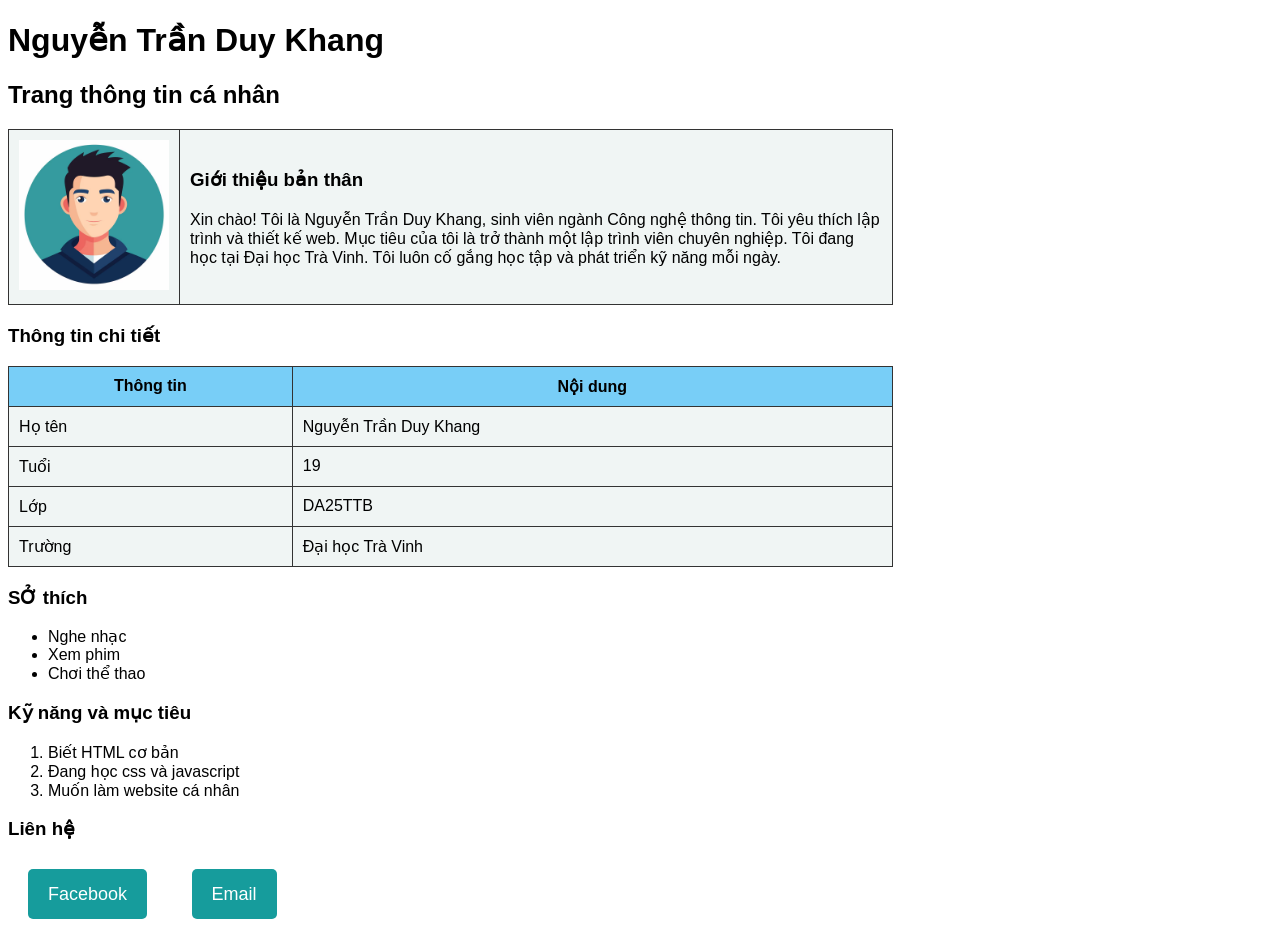
==== index.html @ e77db9da "fixed" ====
<!DOCTYPE html>
<html lang="en">
<head>
    <meta charset="UTF-8">
    <meta name="viewport" content="width=device-width, initial-scale=1.0">
    <title>myinfor</title>
    <link rel="stylesheet" href="style.css">
</head>
<body>
        <!-- tiêu đề -->
        <h1>Nguyễn Trần Duy Khang</h1>
        <h2>Trang thông tin cá nhân</h2>
        <!-- ảnh và thông tin -->
        <table border="1">
            <tbody>
                <tr>
                    <td class="avt">
                        <img src="assets/img/male-face-avatar-icon-set-flat-design-social-media-profiles_1281173-3806.avif" alt="avt">
                    </td>
    
                    <td class="infor">
                        <h3>Giới thiệu bản thân</h3>
    
                        <p>Xin chào! Tôi là Nguyễn Trần Duy Khang, sinh viên ngành Công nghệ thông tin. Tôi yêu thích lập trình và thiết kế web. Mục tiêu của tôi là trở thành một lập trình viên chuyên nghiệp.
    Tôi đang học tại Đại học Trà Vinh. Tôi luôn cố gắng học tập và phát triển kỹ năng mỗi ngày.</p>
                    </td>
                </tr>
            </tbody>
        </table>
        <!-- bảng thông tin -->
            <h3>Thông tin chi tiết</h3>
            <table border="1">
                <tbody>
                    <tr>
                        <th>Thông tin</th>
                        <th>Nội dung</th>
                    </tr>
                    <tr>
                        <td>Họ tên</td>
                        <td>Nguyễn Trần Duy Khang</td>
                    </tr>
                    <tr>
                        <td>Tuổi</td>
                        <td>19</td>
                    </tr>
                    <tr>
                        <td>Lớp</td>
                        <td>DA25TTB</td>
                    </tr>
                    <tr>
                        <td>Trường</td>
                        <td>Đại học Trà Vinh</td>
                    </tr>
                </tbody>
            </table>
            <!-- SỞ thích -->
             <h3>SỞ thích</h3>
             <ul>
                <li>Nghe nhạc</li>
                <li>Xem phim</li>
                <li>Chơi thể thao</li>
             </ul>
             <!-- Kỹ năng -->
              <h3>Kỹ năng và mục tiêu</h3>
              <ol>
                <li>Biết HTML cơ bản</li>
                <li>Đang học css và javascript</li>
                <li>Muốn làm website cá nhân</li>
              </ol>
              <!-- liên hệ -->
               <h3>Liên hệ</h3>
                <button class="social">
                     <a href="#">Facebook</a>
                </button>
                <button class="social">
                     <a href="#">Email</a>
                </button>
</body>
</html>
---- style.css ----
body{
    font-family: Arial, sans-serif;
}

table{
    width: 70%;
    border-collapse: collapse;
    margin-bottom: 20px;
}

table, th, td{
    border: 1px solid #333;
}

th{
    background-color: #78cef7;
}
td{
    background-color: #f0f5f4;
}
td:hover{
    background-color: rgb(96, 173, 218);
}

th, td{
    padding: 10px;
}

.main-infor{
    border-radius: 10px;
    overflow: hidden;
}

img{
    width: 150px;
    height: 150px;
    object-fit: cover;
}

.social{
    color: #f2f2f2;
    height: 50px;
    border-radius: 5px;
    margin: 10px 20px;
    cursor: pointer;
    border: 1px solid #ddd;
    background-color: #169c9c;
    padding: 10px 20px;
    transition: 0.3s;
    font-size: 18px;
    border: none;
}
.social:hover{
    background: #0eb994;
    transform: scale(1.05);
}

.container{
    background-color: #f0a3a3;
}
a{
    text-decoration: none;
    color: #fff;
}
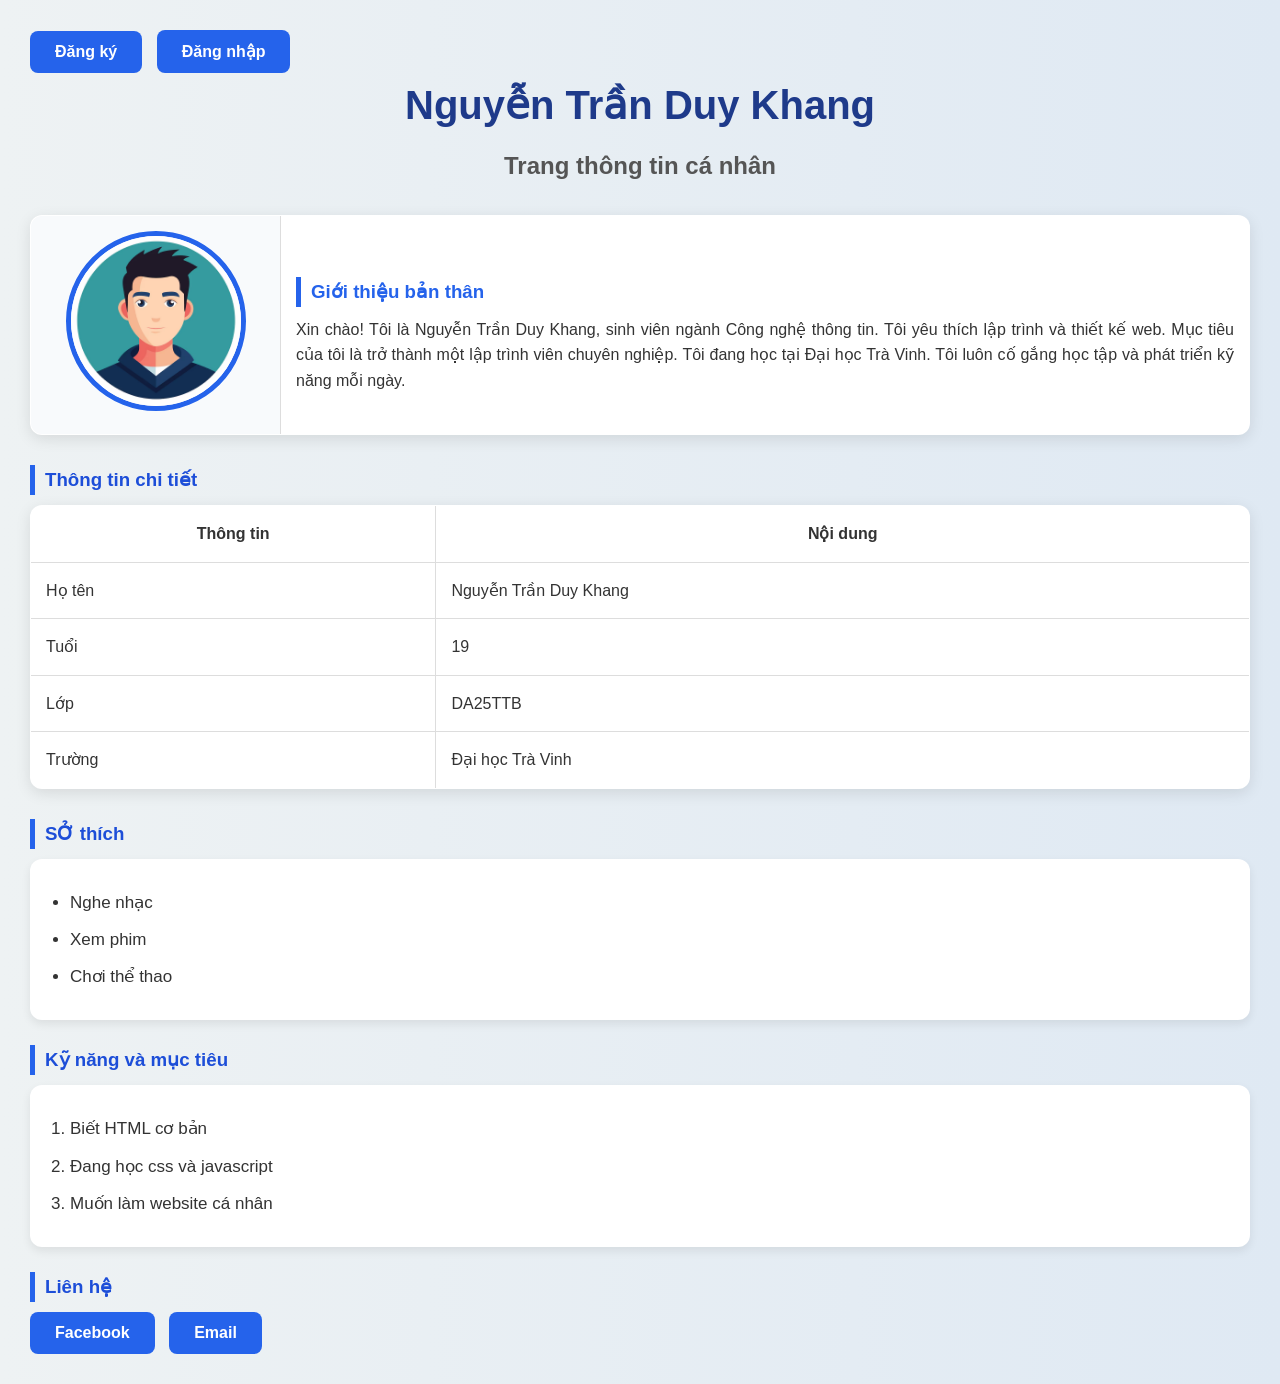
==== commit 308373a4: "update" ====
--- a/index.html
+++ b/index.html
@@ -7,10 +7,20 @@
     <link rel="stylesheet" href="style.css">
 </head>
 <body>
+	<div class="container-form">
+		<button class="social" >
+                     <a href="html/dangky.html">Đăng ký</a>
+         </button>
+		 
+		  <button class="social ">
+                     <a href="html/dangnhap.html">Đăng nhập</a>
+         </button>
+	</div>
         <!-- tiêu đề -->
         <h1>Nguyễn Trần Duy Khang</h1>
         <h2>Trang thông tin cá nhân</h2>
         <!-- ảnh và thông tin -->
+		 
         <table border="1">
             <tbody>
                 <tr>
--- a/style.css
+++ b/style.css
@@ -1,64 +1,114 @@
+*{
+    margin: 0;
+    padding: 0;
+    box-sizing: border-box;
+}
+
 body{
     font-family: Arial, sans-serif;
+    background: linear-gradient(to right, #eef2f3, #dfe9f3);
+    color: #333;
+    padding: 30px;
+    line-height: 1.6;
+}
+h1{
+    text-align: center;
+    color: #1e3a8a;
+    font-size: 40px;
+    margin-bottom: 10px;
+}
+
+h2{
+    text-align: center;
+    color: #555;
+    margin-bottom: 30px;
 }
 
 table{
-    width: 70%;
+    width: 100%;
     border-collapse: collapse;
-    margin-bottom: 20px;
+    background: white;
+    border-radius: 12px;
+    overflow: hidden;
+    box-shadow: 0 4px 15px rgba(0,0,0,0.1);
+    margin-bottom: 30px;
 }
 
-table, th, td{
-    border: 1px solid #333;
+td, th{
+    padding: 15px;
+    border: 1px solid #ddd;
 }
 
-th{
-    background-color: #78cef7;
-}
-td{
-    background-color: #f0f5f4;
-}
-td:hover{
-    background-color: rgb(96, 173, 218);
+.avt{
+    width: 250px;
+    text-align: center;
+    background: #f8fafc;
 }
 
-th, td{
-    padding: 10px;
+.avt img{
+    width: 180px;
+    height: 180px;
+    border-radius: 50%;
+    object-fit: cover;
+    border: 5px solid #2563eb;
+    transition: 0.3s;
 }
 
-.main-infor{
-    border-radius: 10px;
-    overflow: hidden;
-}
-
-img{
-    width: 150px;
-    height: 150px;
-    object-fit: cover;
-}
-
-.social{
-    color: #f2f2f2;
-    height: 50px;
-    border-radius: 5px;
-    margin: 10px 20px;
-    cursor: pointer;
-    border: 1px solid #ddd;
-    background-color: #169c9c;
-    padding: 10px 20px;
-    transition: 0.3s;
-    font-size: 18px;
-    border: none;
-}
-.social:hover{
-    background: #0eb994;
+.avt img:hover{
     transform: scale(1.05);
 }
 
-.container{
-    background-color: #f0a3a3;
+.infor h3{
+    color: #2563eb;
+    margin-bottom: 10px;
 }
-a{
+
+.infor p{
+    font-size: 16px;
+    text-align: justify;
+}
+
+h3{
+    margin: 20px 0 10px;
+    color: #1d4ed8;
+    border-left: 5px solid #2563eb;
+    padding-left: 10px;
+}
+
+ul, ol{
+    background: white;
+    padding: 20px 40px;
+    border-radius: 12px;
+    box-shadow: 0 4px 10px rgba(0,0,0,0.08);
+    margin-bottom: 25px;
+}
+
+li{
+    margin: 10px 0;
+    font-size: 17px;
+}
+.social .form{
+	
+}
+.social{
+	margin-right:0;
+    background: #2563eb;
+    border: none;
+    padding: 12px 25px;
+    margin-right: 10px;
+    border-radius: 8px;
+    transition: 0.3s;
+    cursor: pointer;
+}
+
+.social a{
+    color: white;
     text-decoration: none;
-    color: #fff;
-}+    font-size: 16px;
+    font-weight: bold;
+}
+
+.social:hover{
+    background: #1e40af;
+    transform: translateY(-3px);
+}
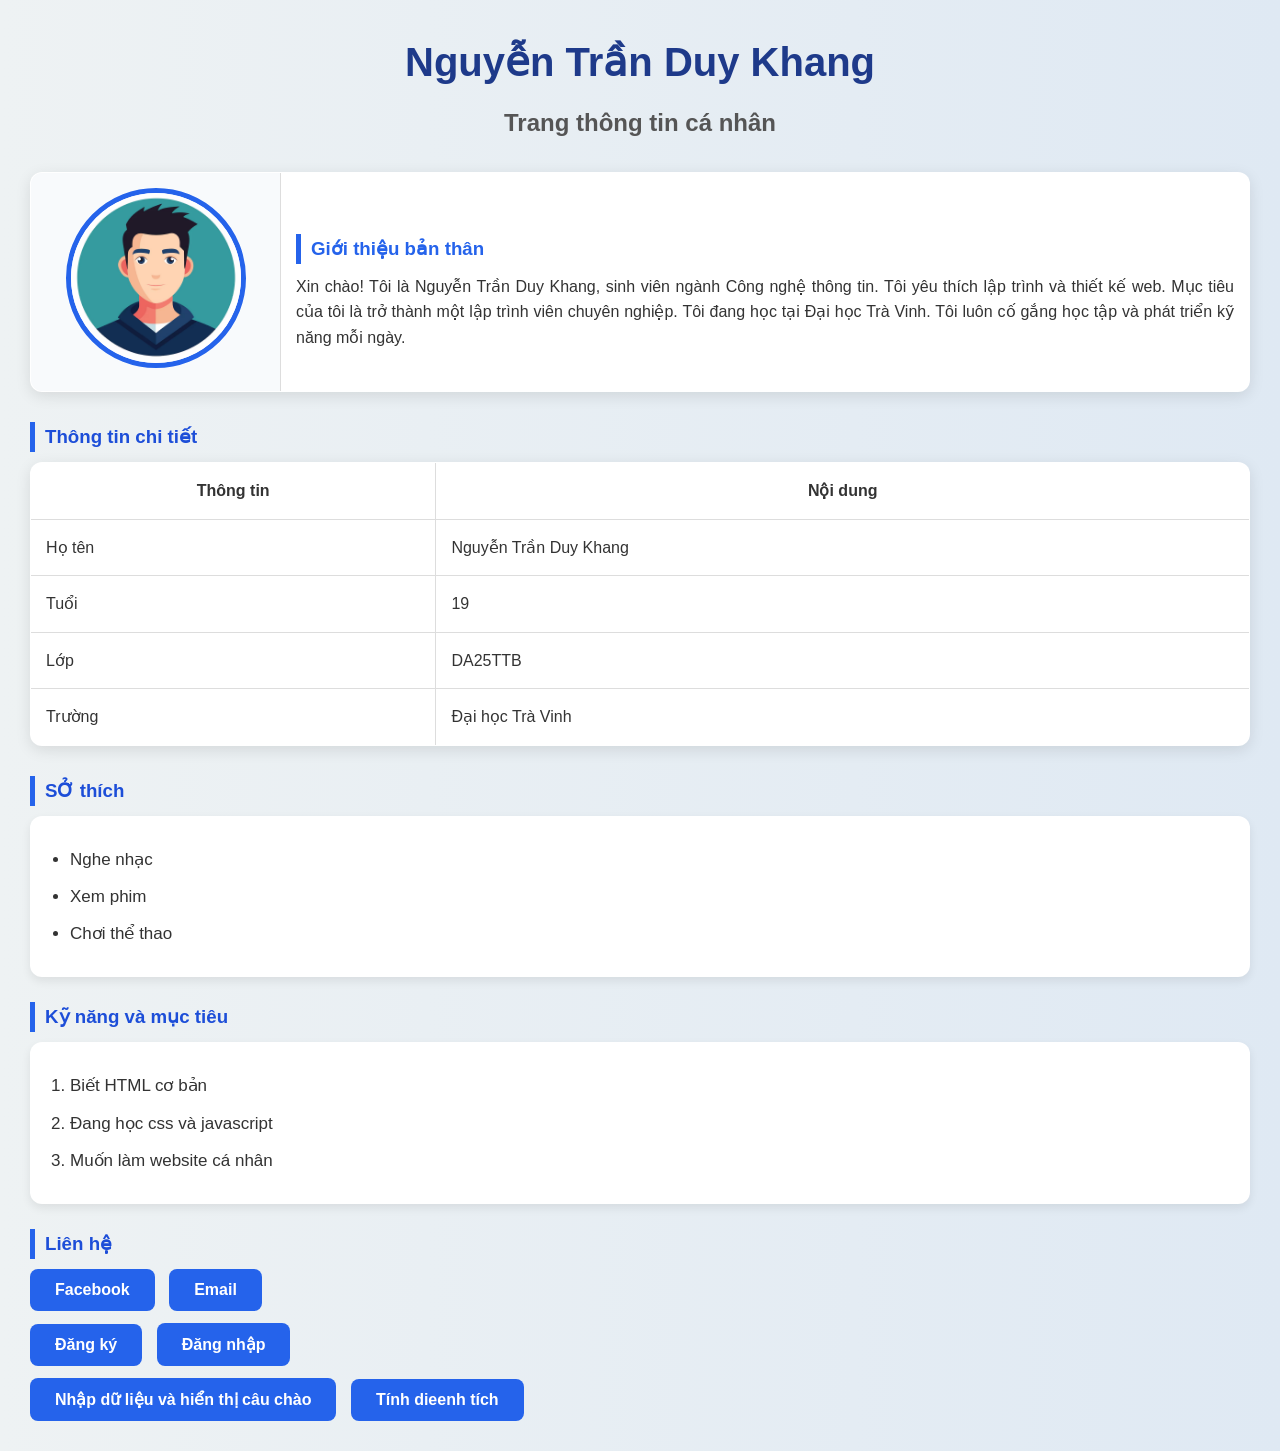
==== commit 2d49f113: "update" ====
--- a/index.html
+++ b/index.html
@@ -1,89 +1,108 @@
 <!DOCTYPE html>
 <html lang="en">
 <head>
-    <meta charset="UTF-8">
-    <meta name="viewport" content="width=device-width, initial-scale=1.0">
-    <title>myinfor</title>
-    <link rel="stylesheet" href="style.css">
+<meta charset="UTF-8">
+<meta name="viewport" content="width=device-width, initial-scale=1.0">
+<title>myinfor</title>
+<link rel="stylesheet" href="style.css">
 </head>
 <body>
-	<div class="container-form">
-		<button class="social" >
-                     <a href="html/dangky.html">Đăng ký</a>
-         </button>
-		 
-		  <button class="social ">
-                     <a href="html/dangnhap.html">Đăng nhập</a>
-         </button>
-	</div>
-        <!-- tiêu đề -->
-        <h1>Nguyễn Trần Duy Khang</h1>
-        <h2>Trang thông tin cá nhân</h2>
-        <!-- ảnh và thông tin -->
-		 
+
+    <!-- tiêu đề -->
+    <h1>Nguyễn Trần Duy Khang</h1>
+    <h2>Trang thông tin cá nhân</h2>
+    <!-- ảnh và thông tin -->
+        
+    <table border="1">
+        <tbody>
+            <tr>
+                <td class="avt">
+                    <img src="assets/img/male-face-avatar-icon-set-flat-design-social-media-profiles_1281173-3806.avif" alt="avt">
+                </td>
+
+                <td class="infor">
+                    <h3>Giới thiệu bản thân</h3>
+
+                    <p>Xin chào! Tôi là Nguyễn Trần Duy Khang, sinh viên ngành Công nghệ thông tin. Tôi yêu thích lập trình và thiết kế web. Mục tiêu của tôi là trở thành một lập trình viên chuyên nghiệp.
+Tôi đang học tại Đại học Trà Vinh. Tôi luôn cố gắng học tập và phát triển kỹ năng mỗi ngày.</p>
+                </td>
+            </tr>
+        </tbody>
+    </table>
+    <!-- bảng thông tin -->
+        <h3>Thông tin chi tiết</h3>
         <table border="1">
             <tbody>
                 <tr>
-                    <td class="avt">
-                        <img src="assets/img/male-face-avatar-icon-set-flat-design-social-media-profiles_1281173-3806.avif" alt="avt">
-                    </td>
-    
-                    <td class="infor">
-                        <h3>Giới thiệu bản thân</h3>
-    
-                        <p>Xin chào! Tôi là Nguyễn Trần Duy Khang, sinh viên ngành Công nghệ thông tin. Tôi yêu thích lập trình và thiết kế web. Mục tiêu của tôi là trở thành một lập trình viên chuyên nghiệp.
-    Tôi đang học tại Đại học Trà Vinh. Tôi luôn cố gắng học tập và phát triển kỹ năng mỗi ngày.</p>
-                    </td>
+                    <th>Thông tin</th>
+                    <th>Nội dung</th>
+                </tr>
+                <tr>
+                    <td>Họ tên</td>
+                    <td>Nguyễn Trần Duy Khang</td>
+                </tr>
+                <tr>
+                    <td>Tuổi</td>
+                    <td>19</td>
+                </tr>
+                <tr>
+                    <td>Lớp</td>
+                    <td>DA25TTB</td>
+                </tr>
+                <tr>
+                    <td>Trường</td>
+                    <td>Đại học Trà Vinh</td>
                 </tr>
             </tbody>
         </table>
-        <!-- bảng thông tin -->
-            <h3>Thông tin chi tiết</h3>
-            <table border="1">
-                <tbody>
-                    <tr>
-                        <th>Thông tin</th>
-                        <th>Nội dung</th>
-                    </tr>
-                    <tr>
-                        <td>Họ tên</td>
-                        <td>Nguyễn Trần Duy Khang</td>
-                    </tr>
-                    <tr>
-                        <td>Tuổi</td>
-                        <td>19</td>
-                    </tr>
-                    <tr>
-                        <td>Lớp</td>
-                        <td>DA25TTB</td>
-                    </tr>
-                    <tr>
-                        <td>Trường</td>
-                        <td>Đại học Trà Vinh</td>
-                    </tr>
-                </tbody>
-            </table>
-            <!-- SỞ thích -->
+        <!-- SỞ thích -->
+         <div class="hope">
+
              <h3>SỞ thích</h3>
              <ul>
-                <li>Nghe nhạc</li>
-                <li>Xem phim</li>
-                <li>Chơi thể thao</li>
+             <li>Nghe nhạc</li>
+             <li>Xem phim</li>
+             <li>Chơi thể thao</li>
              </ul>
-             <!-- Kỹ năng -->
-              <h3>Kỹ năng và mục tiêu</h3>
-              <ol>
-                <li>Biết HTML cơ bản</li>
-                <li>Đang học css và javascript</li>
-                <li>Muốn làm website cá nhân</li>
-              </ol>
-              <!-- liên hệ -->
-               <h3>Liên hệ</h3>
-                <button class="social">
-                     <a href="#">Facebook</a>
-                </button>
-                <button class="social">
-                     <a href="#">Email</a>
-                </button>
+         </div>
+            <!-- Kỹ năng -->
+             <div class="skill">
+
+                 <h3>Kỹ năng và mục tiêu</h3>
+                 <ol>
+                 <li>Biết HTML cơ bản</li>
+                 <li>Đang học css và javascript</li>
+                 <li>Muốn làm website cá nhân</li>
+                 </ol>
+             </div>
+            <!-- liên hệ -->
+             <div class="contact">
+
+                 <h3>Liên hệ</h3>
+                 <button class="social">
+                         <a href="#">Facebook</a>
+                 </button>
+                 <button class="social">
+                         <a href="#">Email</a>
+                 </button>
+             </div>
+    <div class="container-form">
+        <button class="social" >
+                    <a href="html/dangky.html">Đăng ký</a>
+        </button>
+        
+        <button class="social ">
+                    <a href="html/dangnhap.html">Đăng nhập</a>
+        </button>
+        
+    </div>
+    <div class="container-box">
+        <button class="social ">
+            <a href="html/page1.html">Nhập dữ liệu và hiển thị câu chào</a>
+        </button>
+        <button class="social ">
+            <a href="html/page2.html">Tính dieenh tích</a>
+        </button>
+    </div>
 </body>
 </html>
--- a/style.css
+++ b/style.css
@@ -112,3 +112,10 @@
     background: #1e40af;
     transform: translateY(-3px);
 }
+.container-form{
+    margin-top: 12px;
+}
+
+.container-box{
+    margin-top: 12px;
+}
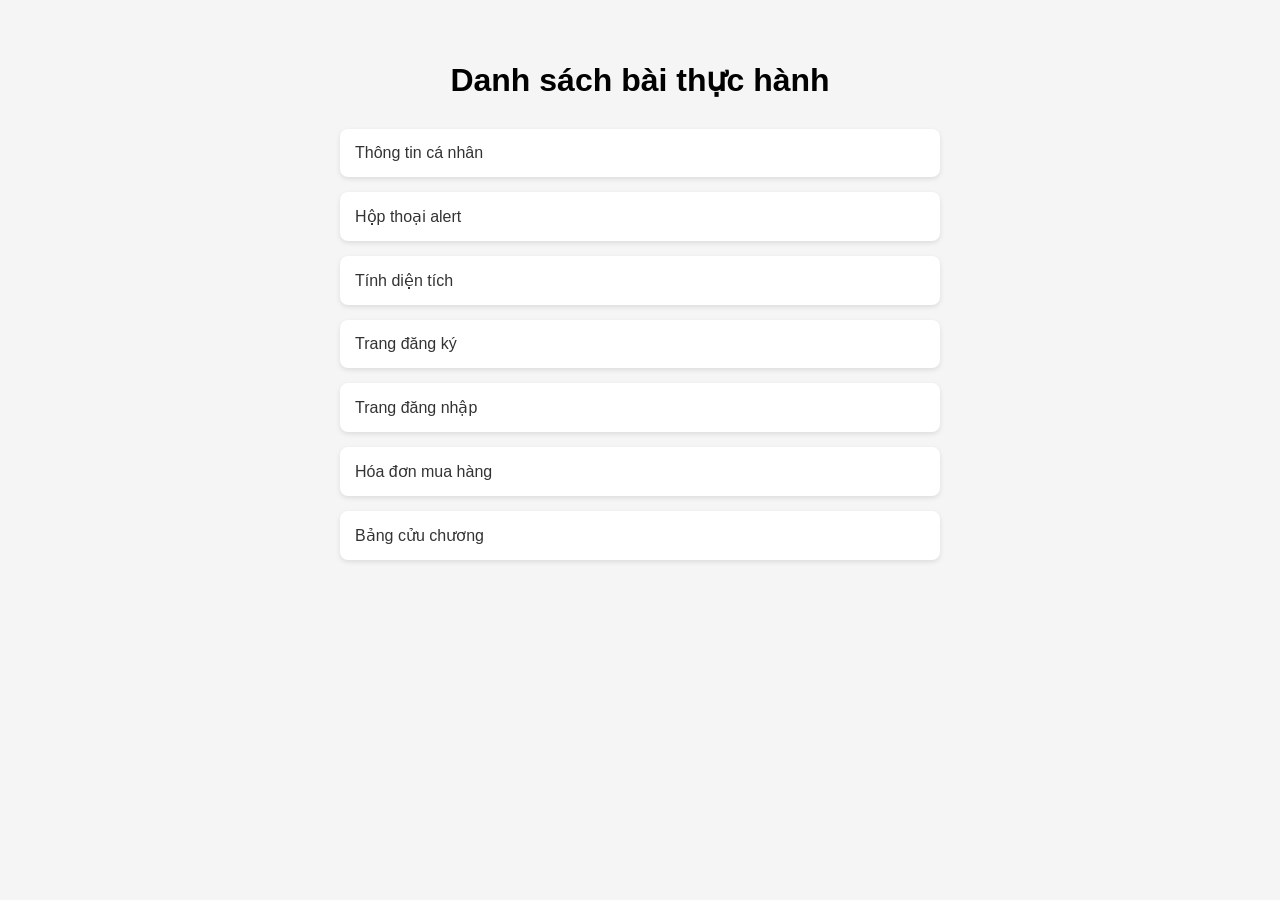
==== commit 4d973c1c: "update" ====
--- a/index.html
+++ b/index.html
@@ -1,108 +1,25 @@
 <!DOCTYPE html>
-<html lang="en">
+<html lang="vi">
 <head>
-<meta charset="UTF-8">
-<meta name="viewport" content="width=device-width, initial-scale=1.0">
-<title>myinfor</title>
-<link rel="stylesheet" href="style.css">
+    <meta charset="UTF-8">
+    <meta name="viewport" content="width=device-width, initial-scale=1.0">
+    <title>Trang chủ</title>
+    <link rel="stylesheet" href="main.css">
+  
 </head>
 <body>
 
-    <!-- tiêu đề -->
-    <h1>Nguyễn Trần Duy Khang</h1>
-    <h2>Trang thông tin cá nhân</h2>
-    <!-- ảnh và thông tin -->
-        
-    <table border="1">
-        <tbody>
-            <tr>
-                <td class="avt">
-                    <img src="assets/img/male-face-avatar-icon-set-flat-design-social-media-profiles_1281173-3806.avif" alt="avt">
-                </td>
+    <h1>Danh sách bài thực hành</h1>
 
-                <td class="infor">
-                    <h3>Giới thiệu bản thân</h3>
+    <div class="pages">
+        <a href="html/page1.html" class="page-link">Thông tin cá nhân</a>
+        <a href="html/page2.html" class="page-link">Hộp thoại alert</a>
+        <a href="html/page3.html" class="page-link">Tính diện tích</a>
+        <a href="html/page4.html" class="page-link">Trang đăng ký</a>
+        <a href="html/page5.html" class="page-link">Trang đăng nhập</a>
+        <a href="html/page6.html" class="page-link">Hóa đơn mua hàng</a>
+        <a href="html/page7.html" class="page-link">Bảng cửu chương</a>
+    </div>
 
-                    <p>Xin chào! Tôi là Nguyễn Trần Duy Khang, sinh viên ngành Công nghệ thông tin. Tôi yêu thích lập trình và thiết kế web. Mục tiêu của tôi là trở thành một lập trình viên chuyên nghiệp.
-Tôi đang học tại Đại học Trà Vinh. Tôi luôn cố gắng học tập và phát triển kỹ năng mỗi ngày.</p>
-                </td>
-            </tr>
-        </tbody>
-    </table>
-    <!-- bảng thông tin -->
-        <h3>Thông tin chi tiết</h3>
-        <table border="1">
-            <tbody>
-                <tr>
-                    <th>Thông tin</th>
-                    <th>Nội dung</th>
-                </tr>
-                <tr>
-                    <td>Họ tên</td>
-                    <td>Nguyễn Trần Duy Khang</td>
-                </tr>
-                <tr>
-                    <td>Tuổi</td>
-                    <td>19</td>
-                </tr>
-                <tr>
-                    <td>Lớp</td>
-                    <td>DA25TTB</td>
-                </tr>
-                <tr>
-                    <td>Trường</td>
-                    <td>Đại học Trà Vinh</td>
-                </tr>
-            </tbody>
-        </table>
-        <!-- SỞ thích -->
-         <div class="hope">
-
-             <h3>SỞ thích</h3>
-             <ul>
-             <li>Nghe nhạc</li>
-             <li>Xem phim</li>
-             <li>Chơi thể thao</li>
-             </ul>
-         </div>
-            <!-- Kỹ năng -->
-             <div class="skill">
-
-                 <h3>Kỹ năng và mục tiêu</h3>
-                 <ol>
-                 <li>Biết HTML cơ bản</li>
-                 <li>Đang học css và javascript</li>
-                 <li>Muốn làm website cá nhân</li>
-                 </ol>
-             </div>
-            <!-- liên hệ -->
-             <div class="contact">
-
-                 <h3>Liên hệ</h3>
-                 <button class="social">
-                         <a href="#">Facebook</a>
-                 </button>
-                 <button class="social">
-                         <a href="#">Email</a>
-                 </button>
-             </div>
-    <div class="container-form">
-        <button class="social" >
-                    <a href="html/dangky.html">Đăng ký</a>
-        </button>
-        
-        <button class="social ">
-                    <a href="html/dangnhap.html">Đăng nhập</a>
-        </button>
-        
-    </div>
-    <div class="container-box">
-        <button class="social ">
-            <a href="html/page1.html">Nhập dữ liệu và hiển thị câu chào</a>
-        </button>
-        <button class="social ">
-            <a href="html/page2.html">Tính dieenh tích</a>
-        </button>
-    </div>
 </body>
 </html>
--- a/main.css
+++ b/main.css
@@ -0,0 +1,34 @@
+body {
+    font-family: Arial, sans-serif;
+    margin: 0;
+    padding: 40px;
+    background: #f5f5f5;
+}
+
+h1 {
+    text-align: center;
+}
+
+.pages {
+    max-width: 600px;
+    margin: 30px auto;
+    display: flex;
+    flex-direction: column;
+    gap: 15px;
+}
+
+.page-link {
+    display: block;
+    padding: 15px;
+    text-decoration: none;
+    background: white;
+    color: #333;
+    border-radius: 8px;
+    box-shadow: 0 2px 5px rgba(0,0,0,0.1);
+    transition: 0.3s;
+}
+
+.page-link:hover {
+    background: #007bff;
+    color: white;
+}
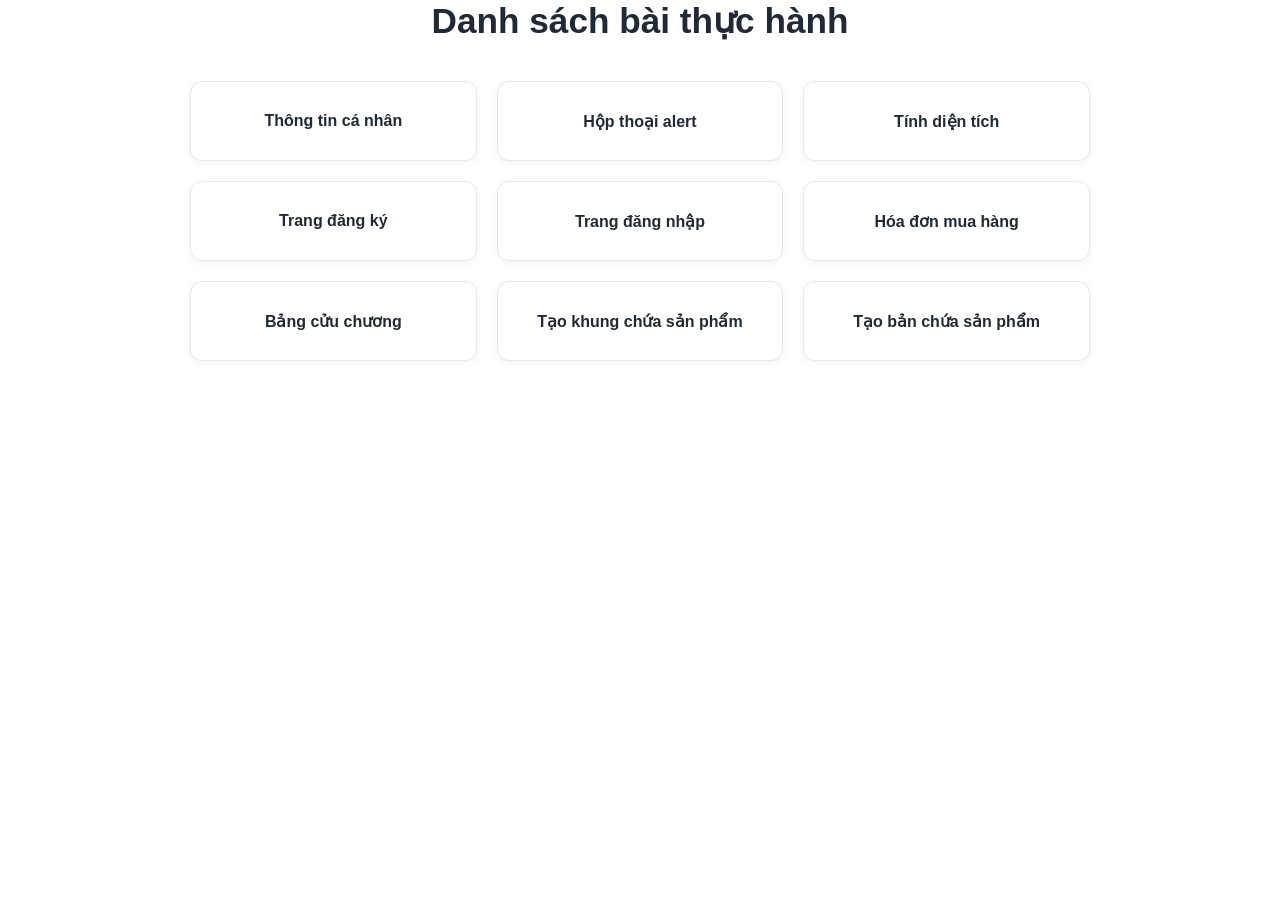
==== commit 91a3f507: "update" ====
--- a/index.html
+++ b/index.html
@@ -19,6 +19,8 @@
         <a href="html/page5.html" class="page-link">Trang đăng nhập</a>
         <a href="html/page6.html" class="page-link">Hóa đơn mua hàng</a>
         <a href="html/page7.html" class="page-link">Bảng cửu chương</a>
+        <a href="html/page8.html" class="page-link">Tạo khung chứa sản phẩm</a>
+        <a href="html/page9.html" class="page-link">Tạo bản chứa sản phẩm</a>
     </div>
 
 </body>
--- a/main.css
+++ b/main.css
@@ -1,34 +1,72 @@
+
+* {
+margin: 0;
+padding: 0;
+box-sizing: border-box;
+}
+
 body {
-    font-family: Arial, sans-serif;
-    margin: 0;
-    padding: 40px;
-    background: #f5f5f5;
+font-family: "Segoe UI", sans-serif;
+/* background-color: #f4f6f9; */
+/* color: #333; */
+min-height: 100vh;
+/* padding: 50px 20px; */
 }
 
 h1 {
-    text-align: center;
+text-align: center;
+color: #1f2937;
+font-size: 2.2rem;
+margin-bottom: 40px;
+font-weight: 700;
 }
 
 .pages {
-    max-width: 600px;
-    margin: 30px auto;
-    display: flex;
-    flex-direction: column;
-    gap: 15px;
+max-width: 900px;
+margin: 0 auto;
+display: grid;
+grid-template-columns: repeat(auto-fit, minmax(280px, 1fr));
+gap: 20px;
 }
 
 .page-link {
-    display: block;
-    padding: 15px;
-    text-decoration: none;
-    background: white;
-    color: #333;
-    border-radius: 8px;
-    box-shadow: 0 2px 5px rgba(0,0,0,0.1);
-    transition: 0.3s;
+/* border: 1px solid #333; */
+display: flex;
+align-items: center;
+justify-content: center;
+text-decoration: none;
+color: #1f2937;
+background-color: #ffffff;
+border: 1px solid #e5e7eb;
+border-radius: 12px;
+padding: 20px;
+min-height: 80px;
+font-size: 1rem;
+font-weight: 600;
+box-shadow: 0 2px 8px rgba(0, 0, 0, 0.05);
+transition: all 0.3s ease;
 }
 
 .page-link:hover {
-    background: #007bff;
-    color: white;
+background-color: #2563eb;
+color: white;
+transform: translateY(-3px);
+box-shadow: 0 10px 20px rgba(37, 99, 235, 0.2);
+}
+
+
+/*RESPONSIVE*/
+
+@media (max-width: 768px) {
+body {
+    padding: 30px 15px;
+}
+
+h1 {
+    font-size: 1.8rem;
+}
+
+.pages {
+    grid-template-columns: 1fr;
+}
 }
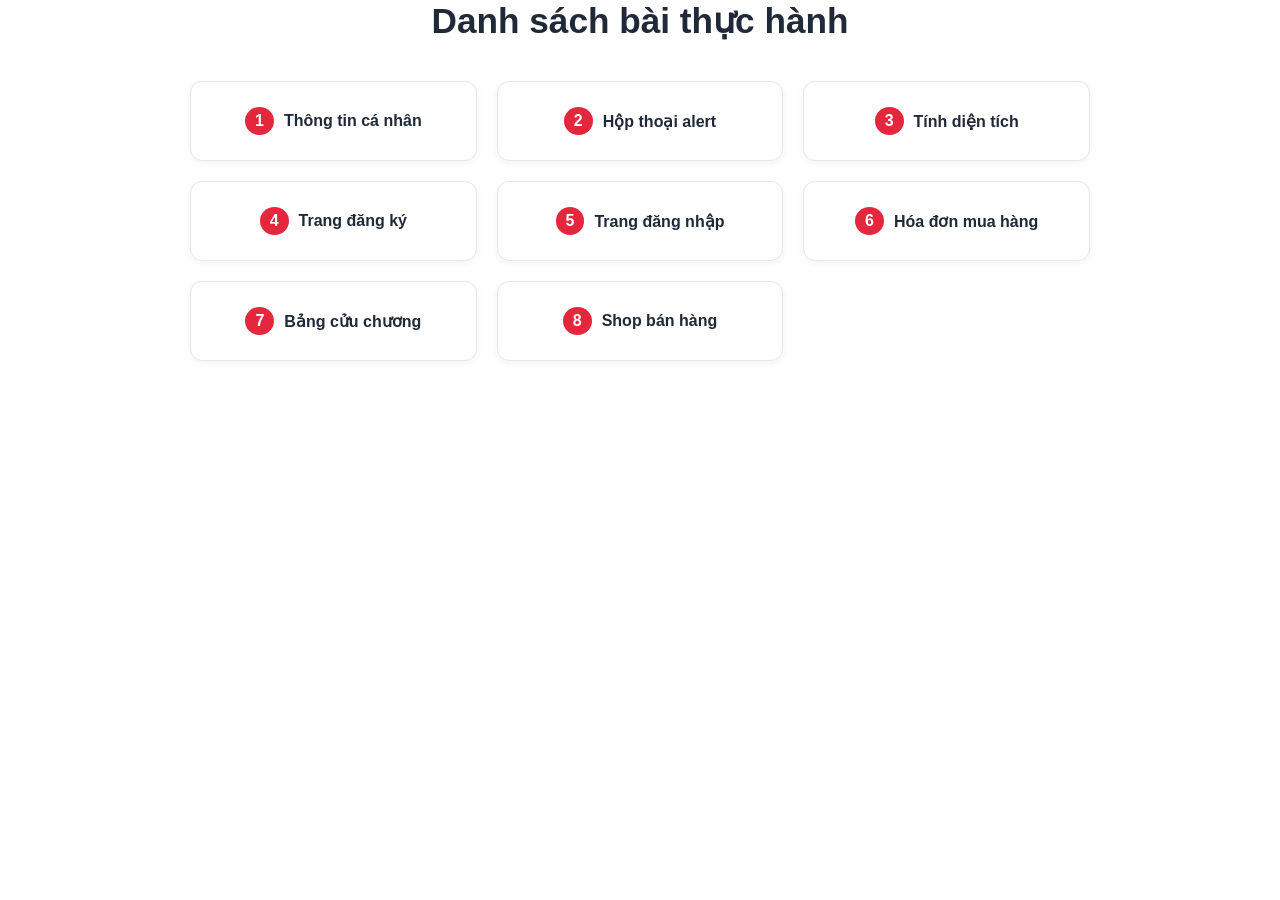
==== commit f3ed8e99: "update" ====
--- a/index.html
+++ b/index.html
@@ -12,15 +12,14 @@
     <h1>Danh sách bài thực hành</h1>
 
     <div class="pages">
-        <a href="html/page1.html" class="page-link">Thông tin cá nhân</a>
-        <a href="html/page2.html" class="page-link">Hộp thoại alert</a>
-        <a href="html/page3.html" class="page-link">Tính diện tích</a>
-        <a href="html/page4.html" class="page-link">Trang đăng ký</a>
-        <a href="html/page5.html" class="page-link">Trang đăng nhập</a>
-        <a href="html/page6.html" class="page-link">Hóa đơn mua hàng</a>
-        <a href="html/page7.html" class="page-link">Bảng cửu chương</a>
-        <a href="html/page8.html" class="page-link">Tạo khung chứa sản phẩm</a>
-        <a href="html/page9.html" class="page-link">Tạo bản chứa sản phẩm</a>
+        <a href="html/page1.html" class="page-link"><span class="num">1</span>Thông tin cá nhân</a>
+        <a href="html/page2.html" class="page-link"><span class="num">2</span>Hộp thoại alert</a>
+        <a href="html/page3.html" class="page-link"><span class="num">3</span>Tính diện tích</a>
+        <a href="html/page4.html" class="page-link"><span class="num">4</span>Trang đăng ký</a>
+        <a href="html/page5.html" class="page-link"><span class="num">5</span>Trang đăng nhập</a>
+        <a href="html/page6.html" class="page-link"><span class="num">6</span>Hóa đơn mua hàng</a>
+        <a href="html/page7.html" class="page-link"><span class="num">7</span>Bảng cửu chương</a>
+        <a href="html/page8.html" class="page-link"><span class="num">8</span>Shop bán hàng</a>
     </div>
 
 </body>
--- a/main.css
+++ b/main.css
@@ -49,11 +49,23 @@
 
 .page-link:hover {
 background-color: #2563eb;
-color: white;
+color: #fff;
 transform: translateY(-3px);
 box-shadow: 0 10px 20px rgba(37, 99, 235, 0.2);
 }
 
+.num{
+    padding: 5px 10px;
+    display: flex;
+    justify-content: center;
+    align-items: center;
+    border-radius: 50%;
+    font-weight: bold;
+    color: #fff;
+    background-color: #e4273d;
+    /* text-align: center; */
+    margin-right: 10px;
+}
 
 /*RESPONSIVE*/
 
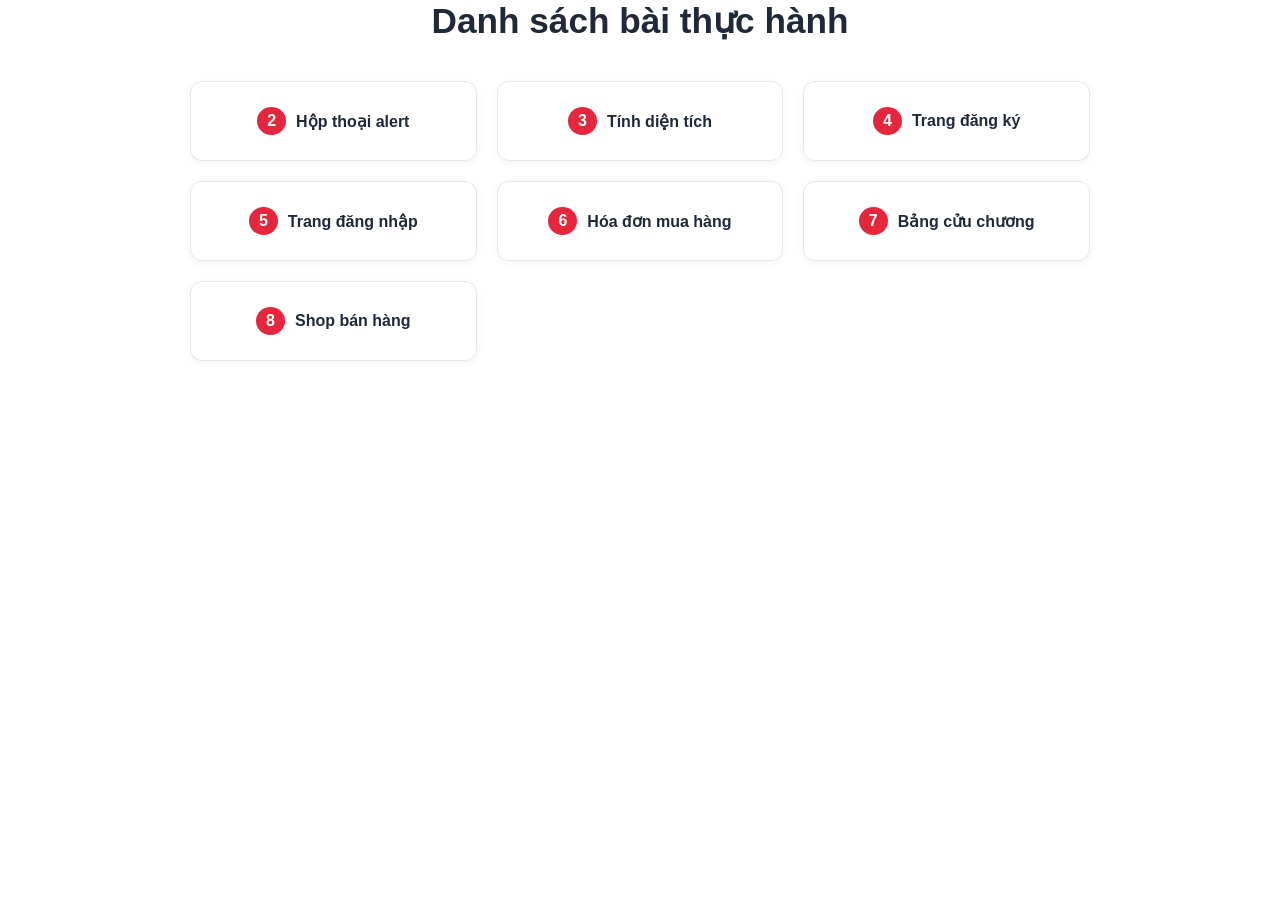
==== commit 8cfa66e7: "update" ====
--- a/index.html
+++ b/index.html
@@ -12,7 +12,6 @@
     <h1>Danh sách bài thực hành</h1>
 
     <div class="pages">
-        <a href="html/page1.html" class="page-link"><span class="num">1</span>Thông tin cá nhân</a>
         <a href="html/page2.html" class="page-link"><span class="num">2</span>Hộp thoại alert</a>
         <a href="html/page3.html" class="page-link"><span class="num">3</span>Tính diện tích</a>
         <a href="html/page4.html" class="page-link"><span class="num">4</span>Trang đăng ký</a>
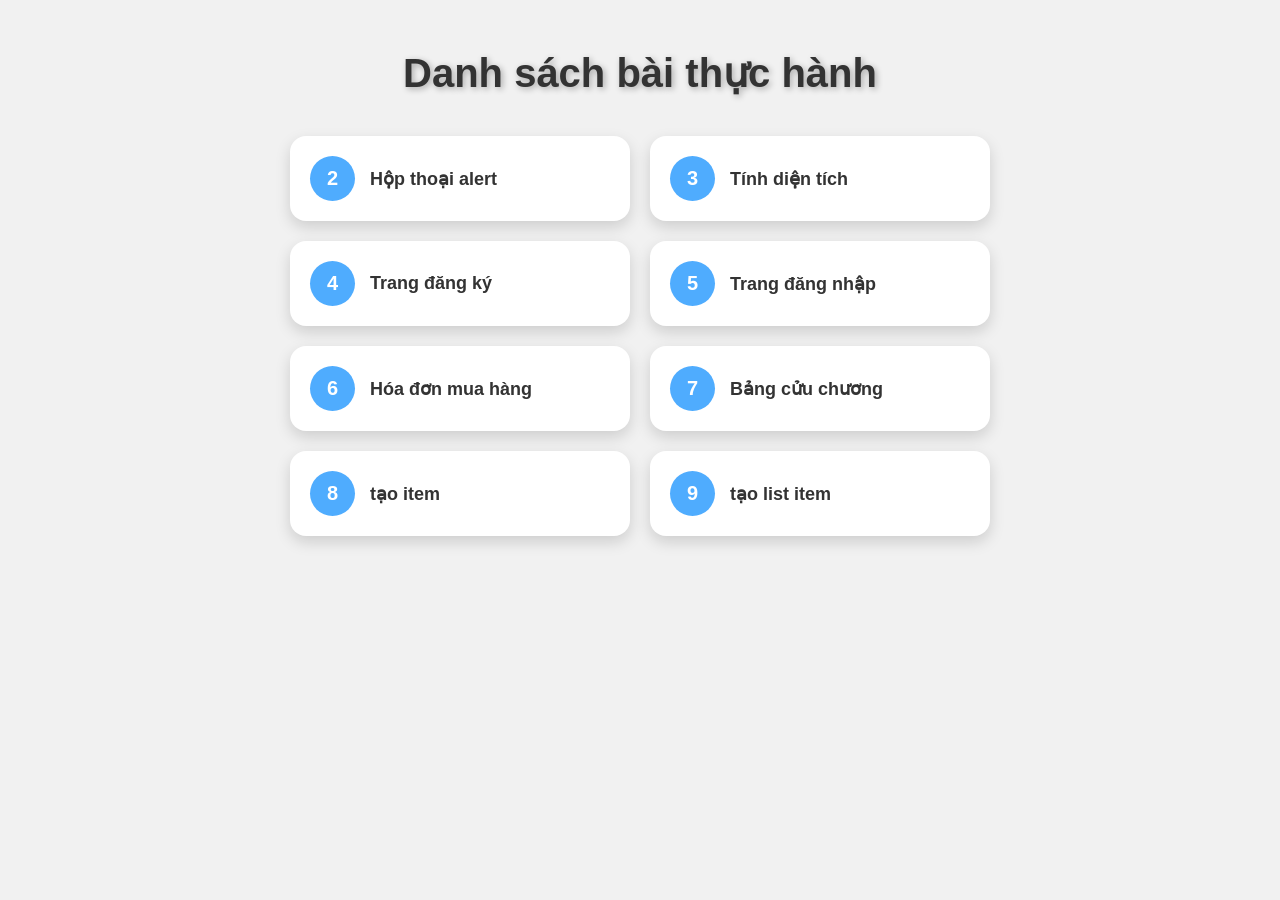
==== commit 2cc05354: "update" ====
--- a/index.html
+++ b/index.html
@@ -18,7 +18,8 @@
         <a href="html/page5.html" class="page-link"><span class="num">5</span>Trang đăng nhập</a>
         <a href="html/page6.html" class="page-link"><span class="num">6</span>Hóa đơn mua hàng</a>
         <a href="html/page7.html" class="page-link"><span class="num">7</span>Bảng cửu chương</a>
-        <a href="html/page8.html" class="page-link"><span class="num">8</span>Shop bán hàng</a>
+        <a href="html/page8.html" class="page-link"><span class="num">8</span>tạo item</a>
+        <a href="html/page9.html" class="page-link"><span class="num">9</span>tạo list item</a>
     </div>
 
 </body>
--- a/main.css
+++ b/main.css
@@ -1,84 +1,90 @@
-
-* {
-margin: 0;
-padding: 0;
-box-sizing: border-box;
+*{
+    margin: 0;
+    padding: 0;
+    box-sizing: border-box;
 }
 
-body {
-font-family: "Segoe UI", sans-serif;
-/* background-color: #f4f6f9; */
-/* color: #333; */
-min-height: 100vh;
-/* padding: 50px 20px; */
+body{
+    font-family: Arial, sans-serif;
+    background: #f1f1f1;
+    min-height: 100vh;
+    display: flex;
+    flex-direction: column;
+    align-items: center;
+    padding: 50px 20px;
 }
 
-h1 {
-text-align: center;
-color: #1f2937;
-font-size: 2.2rem;
-margin-bottom: 40px;
-font-weight: 700;
+/* Tiêu đề */
+h1{
+    color: #333;
+    margin-bottom: 40px;
+    font-size: 40px;
+    text-shadow: 2px 2px 6px rgba(0,0,0,0.3);
 }
 
-.pages {
-max-width: 900px;
-margin: 0 auto;
-display: grid;
-grid-template-columns: repeat(auto-fit, minmax(280px, 1fr));
-gap: 20px;
+/* Khung chứa */
+.pages{
+    width: 100%;
+    max-width: 700px;
+    display: grid;
+    grid-template-columns: repeat(auto-fit, minmax(250px,1fr));
+    gap: 20px;
 }
 
-.page-link {
-/* border: 1px solid #333; */
-display: flex;
-align-items: center;
-justify-content: center;
-text-decoration: none;
-color: #1f2937;
-background-color: #ffffff;
-border: 1px solid #e5e7eb;
-border-radius: 12px;
-padding: 20px;
-min-height: 80px;
-font-size: 1rem;
-font-weight: 600;
-box-shadow: 0 2px 8px rgba(0, 0, 0, 0.05);
-transition: all 0.3s ease;
+/* Link */
+.page-link{
+    background: #fff;
+    padding: 20px;
+    border-radius: 16px;
+    text-decoration: none;
+    color: #333;
+    font-size: 18px;
+    font-weight: bold;
+    display: flex;
+    align-items: center;
+    gap: 15px;
+    transition: all 0.3s ease;
+    box-shadow: 0 6px 15px rgba(0,0,0,0.15);
 }
 
-.page-link:hover {
-background-color: #2563eb;
-color: #fff;
-transform: translateY(-3px);
-box-shadow: 0 10px 20px rgba(37, 99, 235, 0.2);
+/* Hover đẹp */
+.page-link:hover{
+    transform: translateY(-5px) scale(1.03);
+    background: #4facfe;
+    color: #fff;
+    box-shadow: 0 10px 20px rgba(0,0,0,0.25);
 }
 
+/* Số thứ tự */
 .num{
-    padding: 5px 10px;
+    width: 45px;
+    height: 45px;
+    background: #4facfe;
+    color: #fff;
+    border-radius: 50%;
     display: flex;
     justify-content: center;
     align-items: center;
-    border-radius: 50%;
+    font-size: 20px;
     font-weight: bold;
-    color: #fff;
-    background-color: #e4273d;
-    /* text-align: center; */
-    margin-right: 10px;
+    transition: 0.3s;
 }
 
-/*RESPONSIVE*/
-
-@media (max-width: 768px) {
-body {
-    padding: 30px 15px;
+/* Hover số */
+.page-link:hover .num{
+    background: white;
+    color: #4facfe;
 }
 
-h1 {
-    font-size: 1.8rem;
-}
+/* Responsive */
+@media (max-width: 740px){
+    h1{
+        font-size: 28px;
+        text-align: center;
+    }
 
-.pages {
-    grid-template-columns: 1fr;
-}
+    .page-link{
+        font-size: 16px;
+        padding: 16px;
+    }
 }
